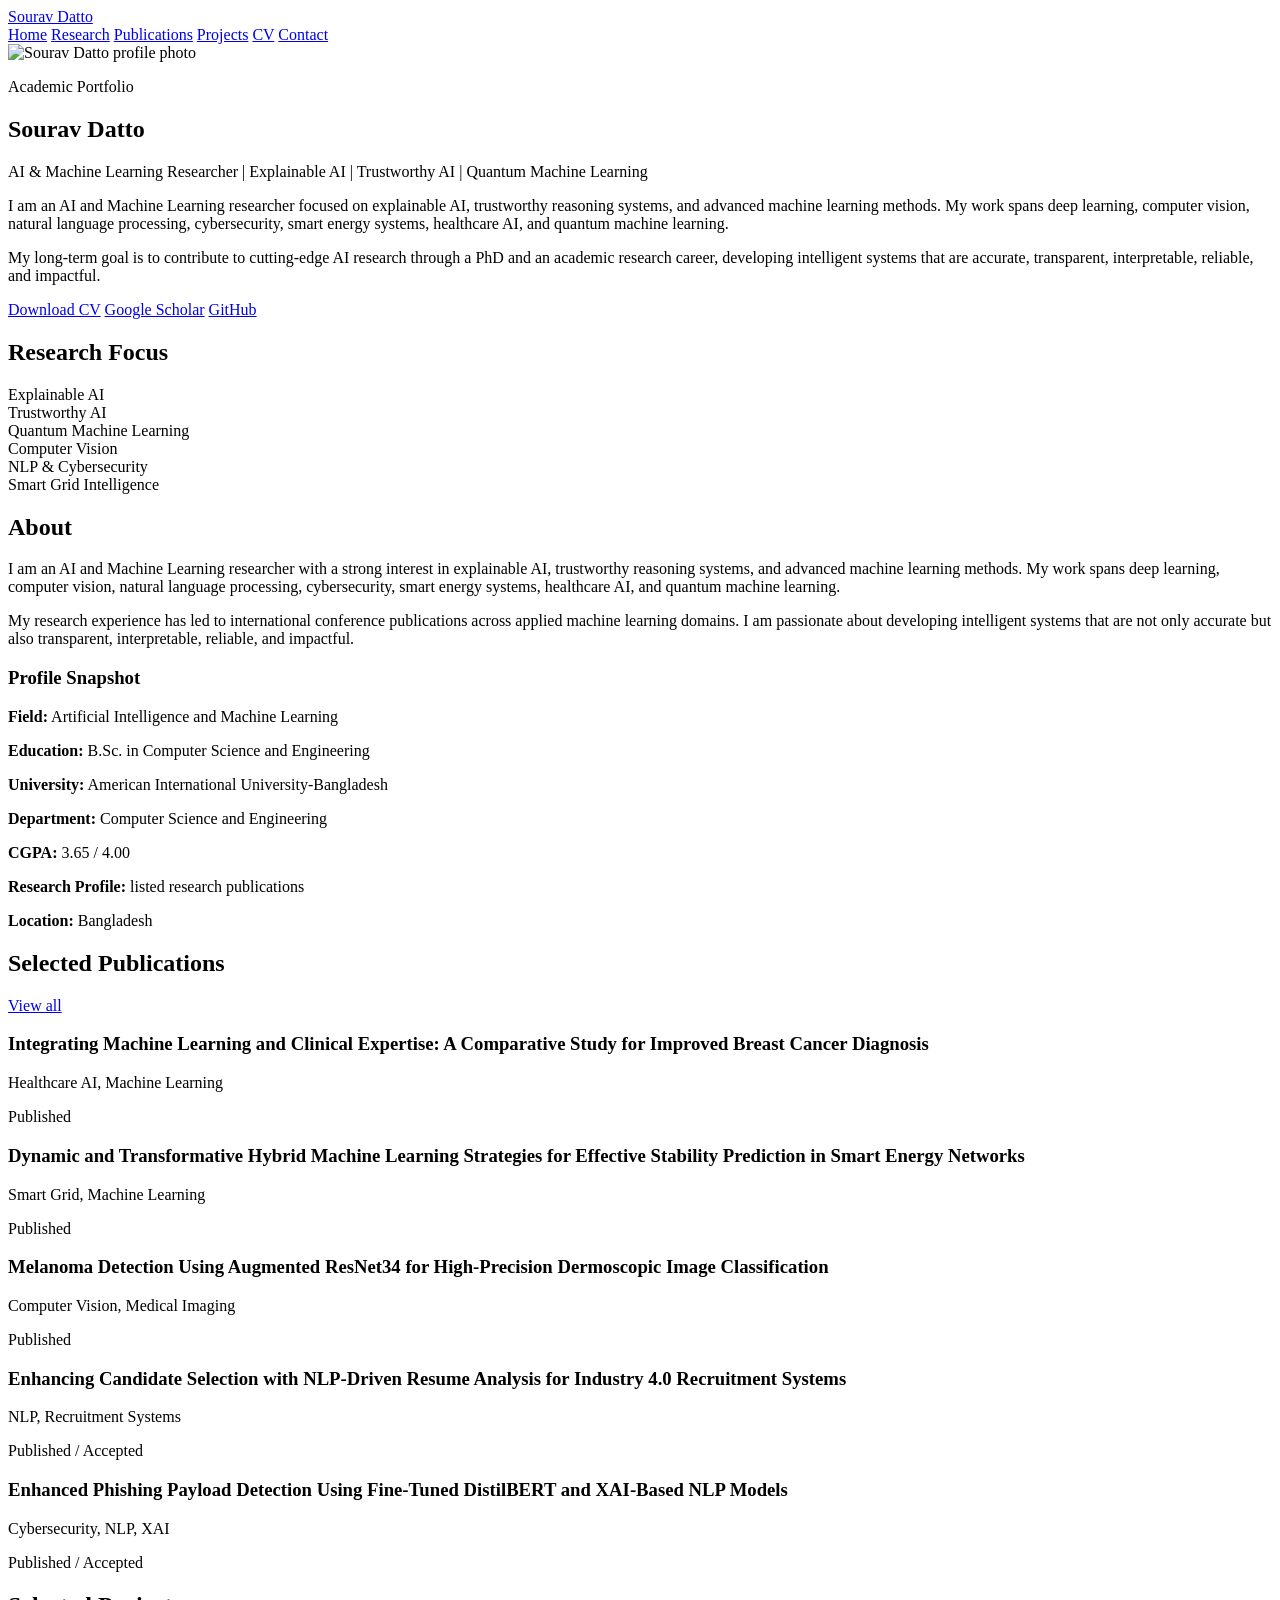
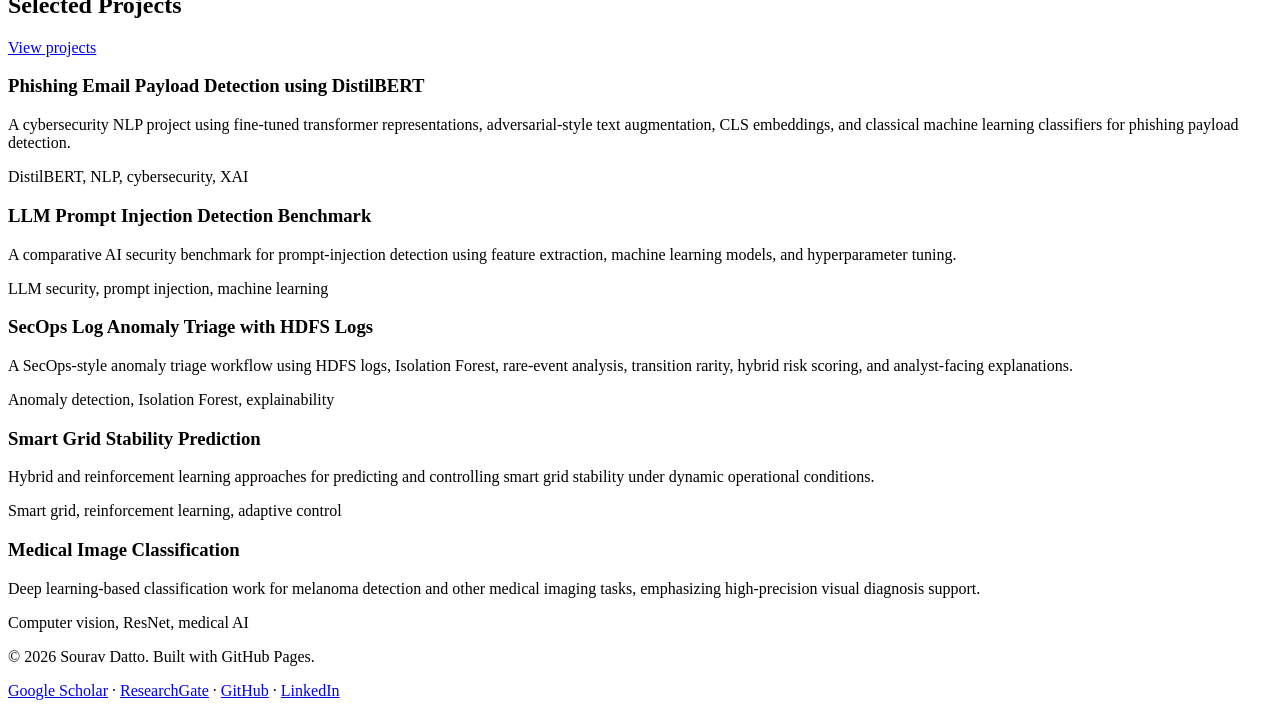
==== index.html @ 85238c13 "Update education and research profile details" ====
<!DOCTYPE html>
<html lang="en">
<head>
  <meta charset="UTF-8" />
  <meta name="viewport" content="width=device-width, initial-scale=1.0" />
  <meta name="description" content="Academic portfolio of Sourav Datto, AI and Machine Learning researcher." />
  <title>Sourav Datto | Academic Portfolio</title>
  <link rel="stylesheet" href="style.css" />
</head>
<body>

<header class="site-header">
  <div class="nav-wrap">
    <a class="brand" href="index.html">Sourav Datto</a>
    <nav class="nav-links">
      <a href="index.html">Home</a>
      <a href="research.html">Research</a>
      <a href="publications.html">Publications</a>
      <a href="projects.html">Projects</a>
      <a href="cv.html">CV</a>
      <a href="contact.html">Contact</a>
    </nav>
  </div>
</header>

<main>
  <section class="hero-section">
    <div class="container hero-grid">
      <div class="profile-box">
        <img src="assets/Sourav_Datto.jpg" alt="Sourav Datto profile photo" />
      </div>

      <div class="hero-content">
        <p class="eyebrow">Academic Portfolio</p>
        <h1>Sourav Datto</h1>
        <p class="tagline">AI & Machine Learning Researcher | Explainable AI | Trustworthy AI | Quantum Machine Learning</p>

        <p>
          I am an AI and Machine Learning researcher focused on explainable AI, trustworthy reasoning systems,
          and advanced machine learning methods. My work spans deep learning, computer vision, natural language
          processing, cybersecurity, smart energy systems, healthcare AI, and quantum machine learning.
        </p>

        <p>
          My long-term goal is to contribute to cutting-edge AI research through a PhD and an academic research
          career, developing intelligent systems that are accurate, transparent, interpretable, reliable, and impactful.
        </p>

        <div class="button-row">
          <a class="primary-button" href="assets/Sourav_Datto_KSU_PhD_Targeted_CV.pdf" target="_blank">Download CV</a>
          <a class="secondary-button" href="https://scholar.google.com/citations?user=BIM2QfUAAAAJ&hl=en" target="_blank">Google Scholar</a>
          <a class="secondary-button" href="https://github.com/duttosourav8" target="_blank">GitHub</a>
        </div>
      </div>
    </div>
  </section>

  <section class="container section">
    <h2>Research Focus</h2>
    <div class="focus-grid">
      <div class="focus-item">Explainable AI</div>
      <div class="focus-item">Trustworthy AI</div>
      <div class="focus-item">Quantum Machine Learning</div>
      <div class="focus-item">Computer Vision</div>
      <div class="focus-item">NLP & Cybersecurity</div>
      <div class="focus-item">Smart Grid Intelligence</div>
    </div>
  </section>

  <section class="container section split-section">
    <div>
      <h2>About</h2>
      <p>I am an AI and Machine Learning researcher with a strong interest in explainable AI, trustworthy reasoning systems, and advanced machine learning methods. My work spans deep learning, computer vision, natural language processing, cybersecurity, smart energy systems, healthcare AI, and quantum machine learning.</p>
      <p>My research experience has led to international conference publications across applied machine learning domains. I am passionate about developing intelligent systems that are not only accurate but also transparent, interpretable, reliable, and impactful.</p>
    </div>

    <aside class="quick-card">
      <h3>Profile Snapshot</h3>
      <p><strong>Field:</strong> Artificial Intelligence and Machine Learning</p>
      <p><strong>Education:</strong> B.Sc. in Computer Science and Engineering</p>
      <p><strong>University:</strong> American International University-Bangladesh</p>
      <p><strong>Department:</strong> Computer Science and Engineering</p>
      <p><strong>CGPA:</strong> 3.65 / 4.00</p>
      <p><strong>Research Profile:</strong> listed research publications</p>
      <p><strong>Location:</strong> Bangladesh</p>
    </aside>
  </section>

  <section class="container section">
    <div class="section-header">
      <h2>Selected Publications</h2>
      <a href="publications.html">View all</a>
    </div>
    <div class="publication-list">
      
      <article class="publication-card">
        <div>
          <h3>Integrating Machine Learning and Clinical Expertise: A Comparative Study for Improved Breast Cancer Diagnosis</h3>
          <p class="pub-meta">Healthcare AI, Machine Learning</p>
        </div>
        <span class="status">Published</span>
      </article>
    

      <article class="publication-card">
        <div>
          <h3>Dynamic and Transformative Hybrid Machine Learning Strategies for Effective Stability Prediction in Smart Energy Networks</h3>
          <p class="pub-meta">Smart Grid, Machine Learning</p>
        </div>
        <span class="status">Published</span>
      </article>
    

      <article class="publication-card">
        <div>
          <h3>Melanoma Detection Using Augmented ResNet34 for High-Precision Dermoscopic Image Classification</h3>
          <p class="pub-meta">Computer Vision, Medical Imaging</p>
        </div>
        <span class="status">Published</span>
      </article>
    

      <article class="publication-card">
        <div>
          <h3>Enhancing Candidate Selection with NLP-Driven Resume Analysis for Industry 4.0 Recruitment Systems</h3>
          <p class="pub-meta">NLP, Recruitment Systems</p>
        </div>
        <span class="status">Published / Accepted</span>
      </article>
    

      <article class="publication-card">
        <div>
          <h3>Enhanced Phishing Payload Detection Using Fine-Tuned DistilBERT and XAI-Based NLP Models</h3>
          <p class="pub-meta">Cybersecurity, NLP, XAI</p>
        </div>
        <span class="status">Published / Accepted</span>
      </article>
    
    </div>
  </section>

  <section class="container section">
    <div class="section-header">
      <h2>Selected Projects</h2>
      <a href="projects.html">View projects</a>
    </div>
    <div class="project-grid">
      
      <article class="project-card">
        <h3>Phishing Email Payload Detection using DistilBERT</h3>
        <p>A cybersecurity NLP project using fine-tuned transformer representations, adversarial-style text augmentation, CLS embeddings, and classical machine learning classifiers for phishing payload detection.</p>
        <p class="tech">DistilBERT, NLP, cybersecurity, XAI</p>
      </article>
    

      <article class="project-card">
        <h3>LLM Prompt Injection Detection Benchmark</h3>
        <p>A comparative AI security benchmark for prompt-injection detection using feature extraction, machine learning models, and hyperparameter tuning.</p>
        <p class="tech">LLM security, prompt injection, machine learning</p>
      </article>
    

      <article class="project-card">
        <h3>SecOps Log Anomaly Triage with HDFS Logs</h3>
        <p>A SecOps-style anomaly triage workflow using HDFS logs, Isolation Forest, rare-event analysis, transition rarity, hybrid risk scoring, and analyst-facing explanations.</p>
        <p class="tech">Anomaly detection, Isolation Forest, explainability</p>
      </article>
    

      <article class="project-card">
        <h3>Smart Grid Stability Prediction</h3>
        <p>Hybrid and reinforcement learning approaches for predicting and controlling smart grid stability under dynamic operational conditions.</p>
        <p class="tech">Smart grid, reinforcement learning, adaptive control</p>
      </article>
    

      <article class="project-card">
        <h3>Medical Image Classification</h3>
        <p>Deep learning-based classification work for melanoma detection and other medical imaging tasks, emphasizing high-precision visual diagnosis support.</p>
        <p class="tech">Computer vision, ResNet, medical AI</p>
      </article>
    
    </div>
  </section>
</main>

<footer class="footer">
  <div class="container footer-grid">
    <p>© 2026 Sourav Datto. Built with GitHub Pages.</p>
    <p>
      <a href="https://scholar.google.com/citations?user=BIM2QfUAAAAJ&hl=en" target="_blank">Google Scholar</a>
      <span>·</span>
      <a href="https://www.researchgate.net/profile/Sourav-Datto/research" target="_blank">ResearchGate</a>
      <span>·</span>
      <a href="https://github.com/duttosourav8" target="_blank">GitHub</a>
      <span>·</span>
      <a href="https://www.linkedin.com/in/sourav-datto/" target="_blank">LinkedIn</a>
    </p>
  </div>
</footer>

</body>
</html>
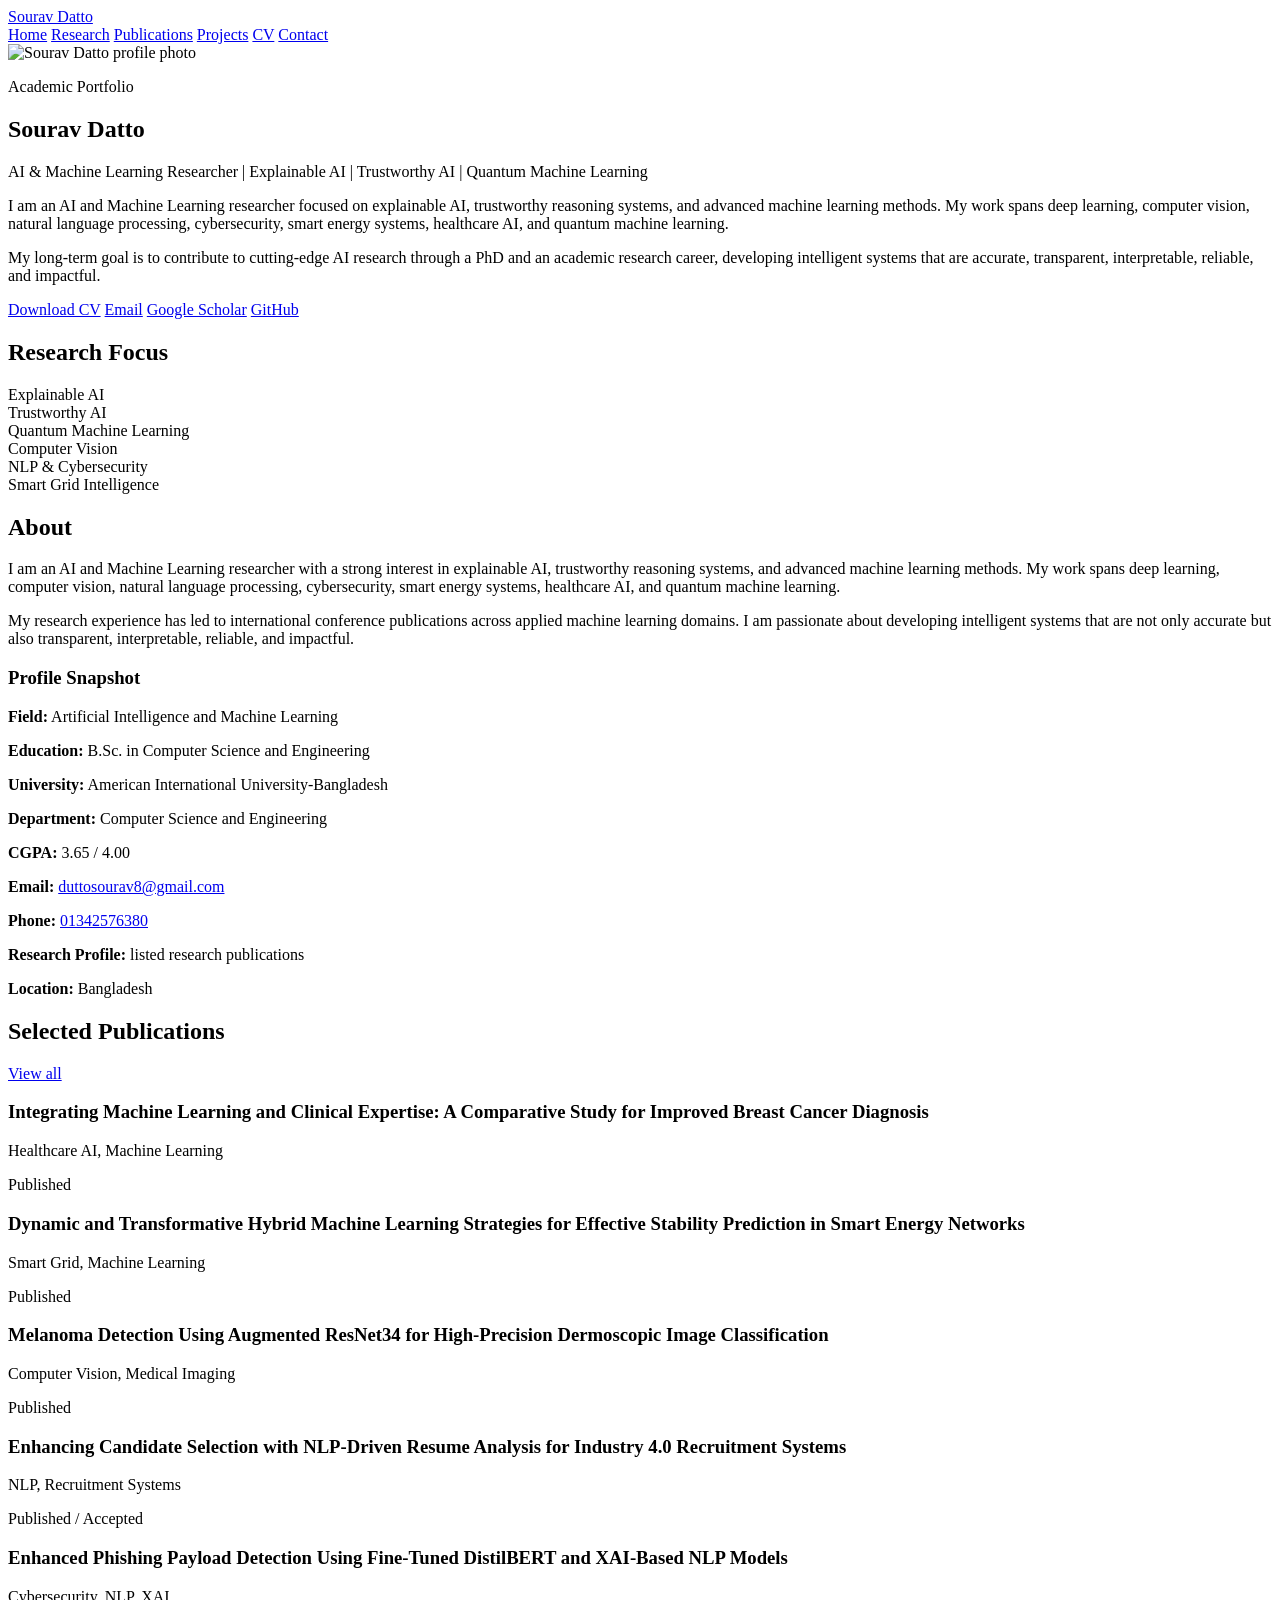
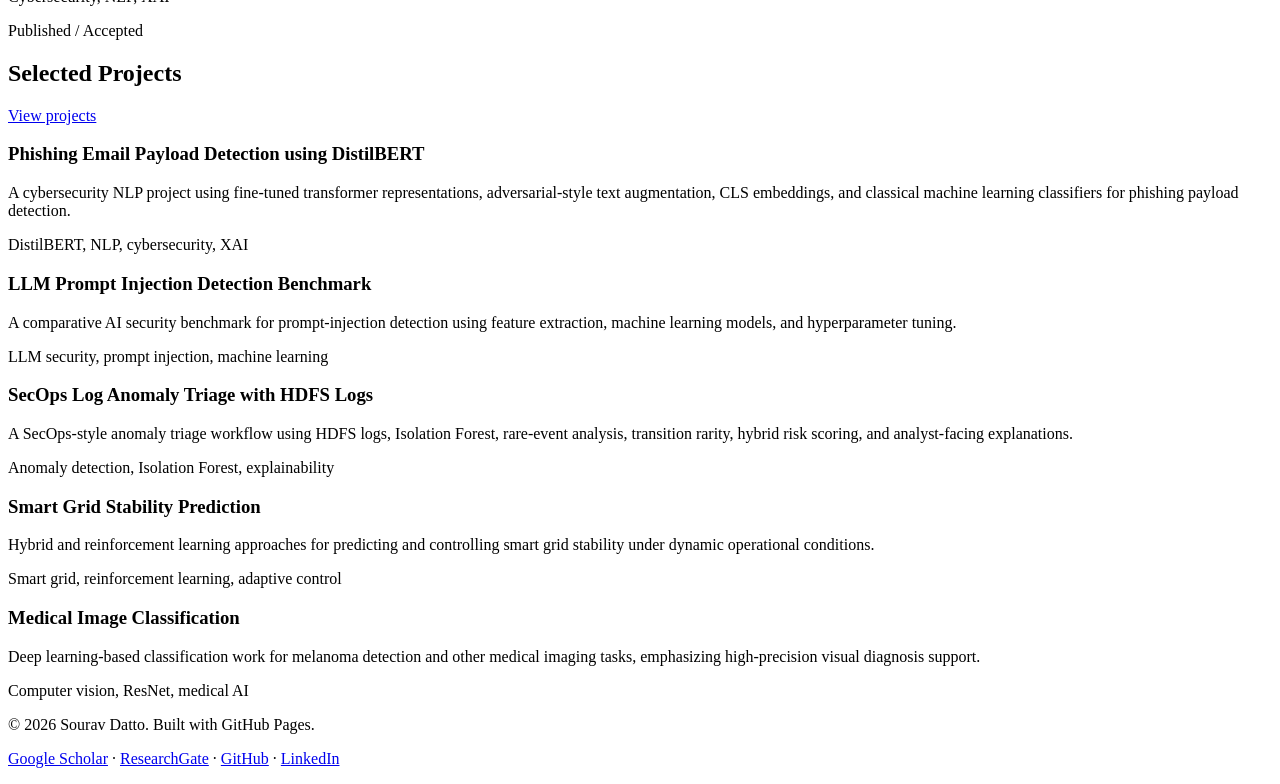
==== commit 38bf0683: "Add email and phone contact information" ====
--- a/index.html
+++ b/index.html
@@ -48,6 +48,7 @@
 
         <div class="button-row">
           <a class="primary-button" href="assets/Sourav_Datto_KSU_PhD_Targeted_CV.pdf" target="_blank">Download CV</a>
+          <a class="secondary-button" href="mailto:duttosourav8@gmail.com">Email</a>
           <a class="secondary-button" href="https://scholar.google.com/citations?user=BIM2QfUAAAAJ&hl=en" target="_blank">Google Scholar</a>
           <a class="secondary-button" href="https://github.com/duttosourav8" target="_blank">GitHub</a>
         </div>
@@ -81,6 +82,8 @@
       <p><strong>University:</strong> American International University-Bangladesh</p>
       <p><strong>Department:</strong> Computer Science and Engineering</p>
       <p><strong>CGPA:</strong> 3.65 / 4.00</p>
+      <p><strong>Email:</strong> <a href="mailto:duttosourav8@gmail.com">duttosourav8@gmail.com</a></p>
+      <p><strong>Phone:</strong> <a href="tel:+8801342576380">01342576380</a></p>
       <p><strong>Research Profile:</strong> listed research publications</p>
       <p><strong>Location:</strong> Bangladesh</p>
     </aside>
